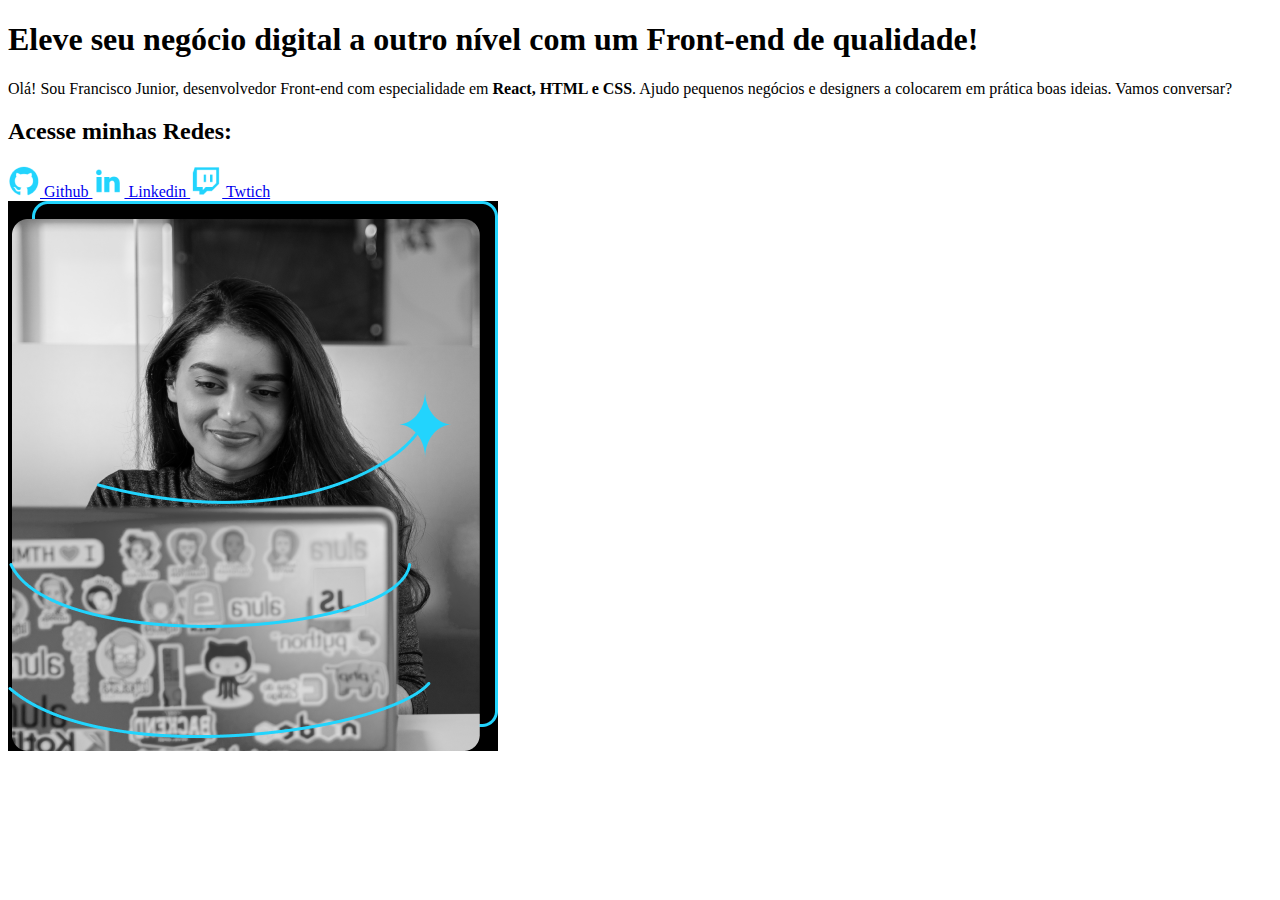
==== index.html @ 09d88a3c "attt" ====
<!DOCTYPE html>
<html lang="en">
<head>
    <meta charset="UTF-8">
    <meta name="viewport" content="width=device-width, initial-scale=1.0">
    <link rel="stylesheet" href="style.css">
    <title>Portifolio</title>
</head>
<body>

    <header></header>

    <main class="apresentacao">

        <section class="apresentacao__conteudo">
            <h1 class="apresentacao__conteudo__titulo">Eleve seu negócio digital a outro nível <strong class="titulo-destaque">com um Front-end de qualidade!</strong></h1>
            <p class="apresentacao__conteudo__texto">Olá! Sou Francisco Junior, desenvolvedor Front-end com especialidade em <strong>React, HTML e CSS</strong>. Ajudo pequenos negócios e designers a colocarem em prática boas ideias. Vamos conversar?</p>

            <div class="apresentacao__links">
                <h2 class="apresentacao__links_subtitulo">Acesse minhas Redes:</h2>
                <a class="apresentacao__links_botao" href="https://github.com/franciscojdsjr">
                    <img src="./assets/LogoGithub.png" alt="Logo do Github">
                    Github
                </a>
                <a class="apresentacao__links_botao" href="https://www.linkedin.com/in/franciscojdsjr/">
                    <img src="./assets/LogoLinkedin.png" alt="Logo linkedin">
                    Linkedin
                </a>
                <a class="apresentacao__links_botao" href="https://twitch.tv/franciscojr93">
                    <img src="./assets/LogoTwitch.png" alt="Logo Twitch">
                    Twtich
                </a>
            </div>
            
            
        </section>
        <img src="./assets/imagem.png" alt="Foto de uma pessoa programando">

    </main>


    <footer></footer>

</body>
</html>
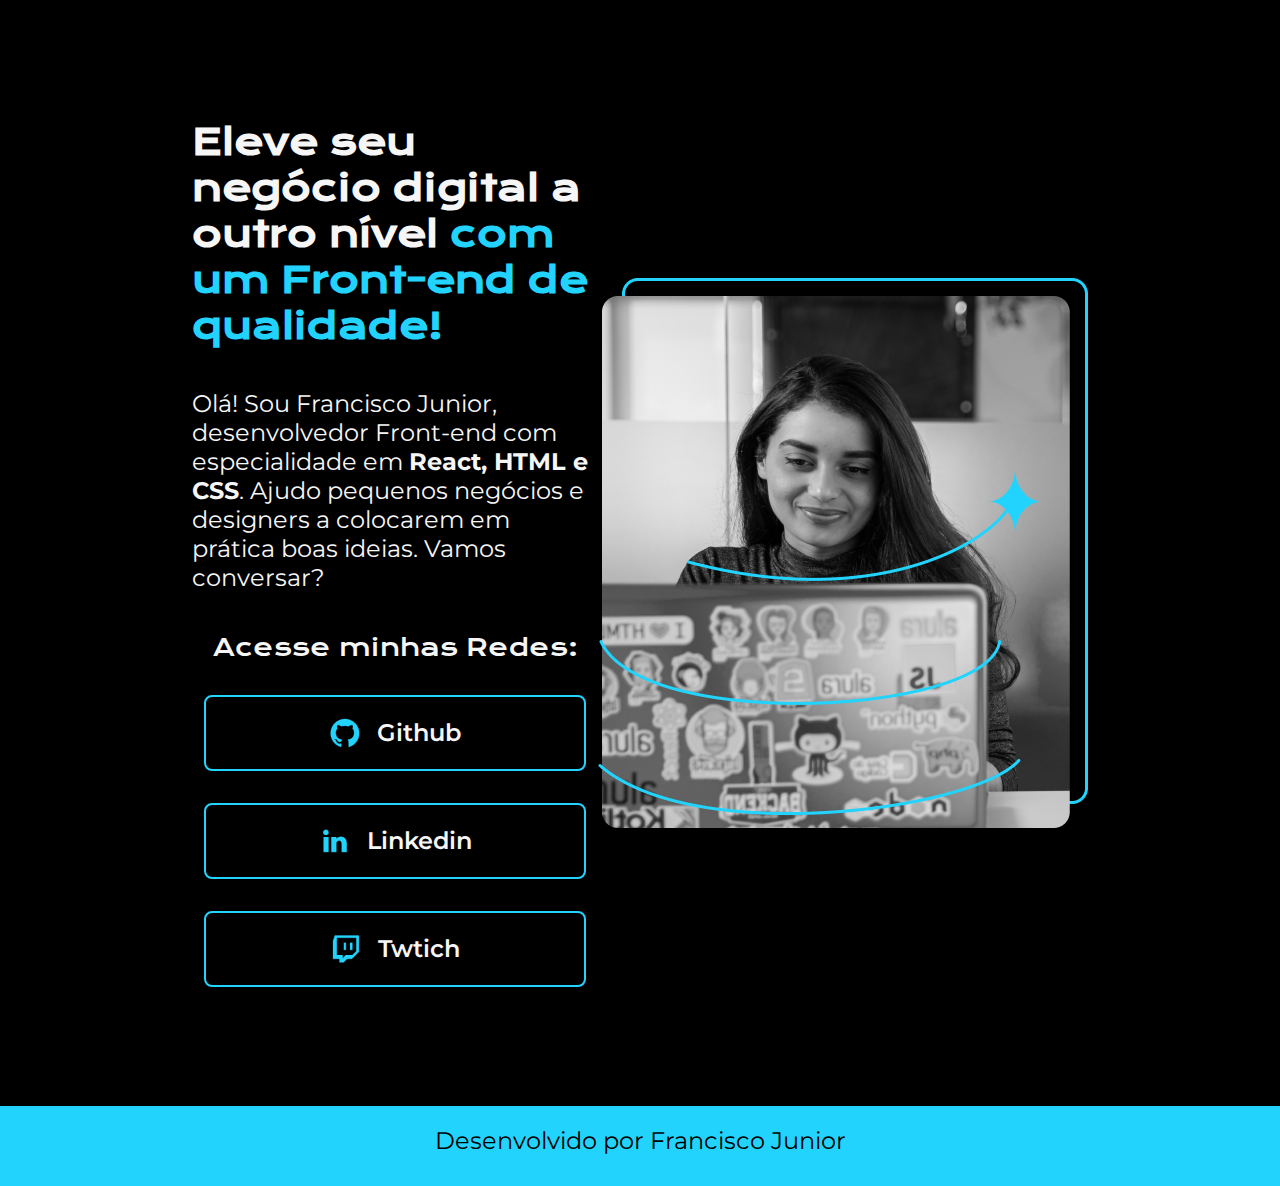
==== commit e58993d9: "att" ====
--- a/index.html
+++ b/index.html
@@ -14,7 +14,7 @@
 
         <section class="apresentacao__conteudo">
             <h1 class="apresentacao__conteudo__titulo">Eleve seu negócio digital a outro nível <strong class="titulo-destaque">com um Front-end de qualidade!</strong></h1>
-            <p class="apresentacao__conteudo__texto">Olá! Sou Francisco Junior, desenvolvedor Front-end com especialidade em <strong>React, HTML e CSS</strong>. Ajudo pequenos negócios e designers a colocarem em prática boas ideias. Vamos conversar?</p>
+            <p class="apresentacao__conteudo__texto">Olá! Sou Francisco Junior, desenvolvedor Front-end com especialidade em <strong class="apresentacao__conteudo__texto__tecnologias">React, HTML e CSS</strong>. Ajudo pequenos negócios e designers a colocarem em prática boas ideias. Vamos conversar?</p>
 
             <div class="apresentacao__links">
                 <h2 class="apresentacao__links_subtitulo">Acesse minhas Redes:</h2>
@@ -39,7 +39,9 @@
     </main>
 
 
-    <footer></footer>
+    <footer class="rodape">
+        <p>Desenvolvido por Francisco Junior</p>
+    </footer>
 
 </body>
 </html>--- a/style.css
+++ b/style.css
@@ -0,0 +1,111 @@
+@import url('https://fonts.googleapis.com/css2?family=Krona+One&family=Montserrat:wght@400;600&display=swap');
+
+* {
+    margin: 0;
+    padding: 0
+}
+
+body {
+    box-sizing: border-box;
+    background-color: black;
+    color: #F6F6F6;
+}
+
+
+.titulo-destaque {
+    color: #22D4FD
+}
+
+.apresentacao {
+
+    padding: 9.3% 15%;
+    display: flex;
+    /*flex-direction:  row; */
+    align-items: center;
+    justify-content: space-between;
+}
+
+.apresentacao__conteudo {
+
+    display: flex;
+    width: 615px;
+    flex-direction: column;
+    gap: 40px;
+
+}
+
+.apresentacao__conteudo__titulo {
+    
+    font-size: 36px;
+    font-family: 'Krona One', sans-serif;
+
+}
+
+.apresentacao__conteudo__texto {
+
+    font-size: 24px;
+    font-family: 'Montserrat', sans-serif;
+
+}
+
+.apresentacao__links{
+    display: flex;
+    flex-direction: column;
+    align-items: center;
+    justify-content: space-between;
+    gap: 32px;
+
+}
+
+.apresentacao__links_subtitulo {
+
+    font-family: 'Krona One', sans-serif;
+    font-weight: 400;
+    font-size: 24px;
+    color: #F6F6F6;
+}
+
+.apresentacao__links_botao {
+
+    display: flex;
+    flex-direction: row;
+    justify-content: center;
+    align-items: center;
+    width: 378px;
+    height: 40px;
+    text-align: center;
+    border-radius: 8px;
+    border: 2px solid #22D4FD;
+    font-size: 24px;
+    text-decoration: none;
+    padding: 16px 0px;
+    color: #F6F6F6;
+    font-weight: 600;
+    font-family: 'Montserrat', sans-serif;
+    line-height: 36px; 
+    gap: 16px;
+
+}
+
+.apresentacao__links_botao:hover {
+
+    background-color: #272727;
+    border: 2px solid #2ECDDB;
+
+}
+
+.apresentacao__conteudo__texto__tecnologias:hover {
+
+    color: #22D4FD;
+}
+
+.rodape {
+    background-color: #22D4FD;
+    color: black;
+    height: 40px;
+    text-align: center;
+    padding: 20px;
+    font-family: 'Montserrat', sans-serif;
+    font-weight: 400;
+    font-size: 24px;
+}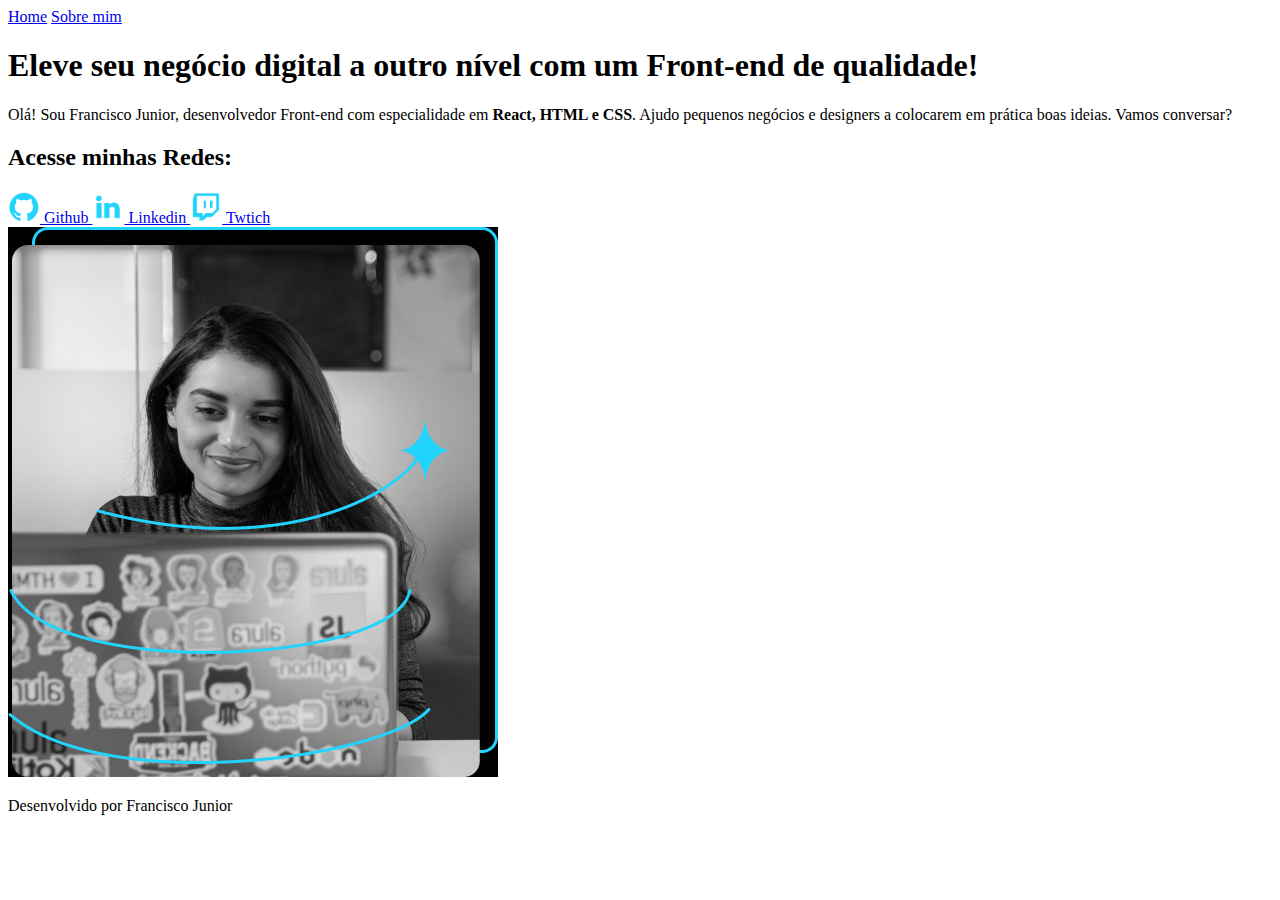
==== commit f46679cd: "att" ====
--- a/index.html
+++ b/index.html
@@ -1,14 +1,21 @@
 <!DOCTYPE html>
-<html lang="en">
+<html lang="pt-br">
 <head>
     <meta charset="UTF-8">
     <meta name="viewport" content="width=device-width, initial-scale=1.0">
-    <link rel="stylesheet" href="style.css">
-    <title>Portifolio</title>
+    <link rel="stylesheet" href="./styles/style.css">
+    <title>Home</title>
 </head>
 <body>
 
-    <header></header>
+    <header class="cabecalho">
+
+        <nav class="cabecalho__menu">
+            <a href="./index.html" class="cabecalho__menu__link">Home</a>
+            <a href="./about.html" class="cabecalho__menu__link">Sobre mim</a>
+        </nav>
+
+    </header>
 
     <main class="apresentacao">
 
